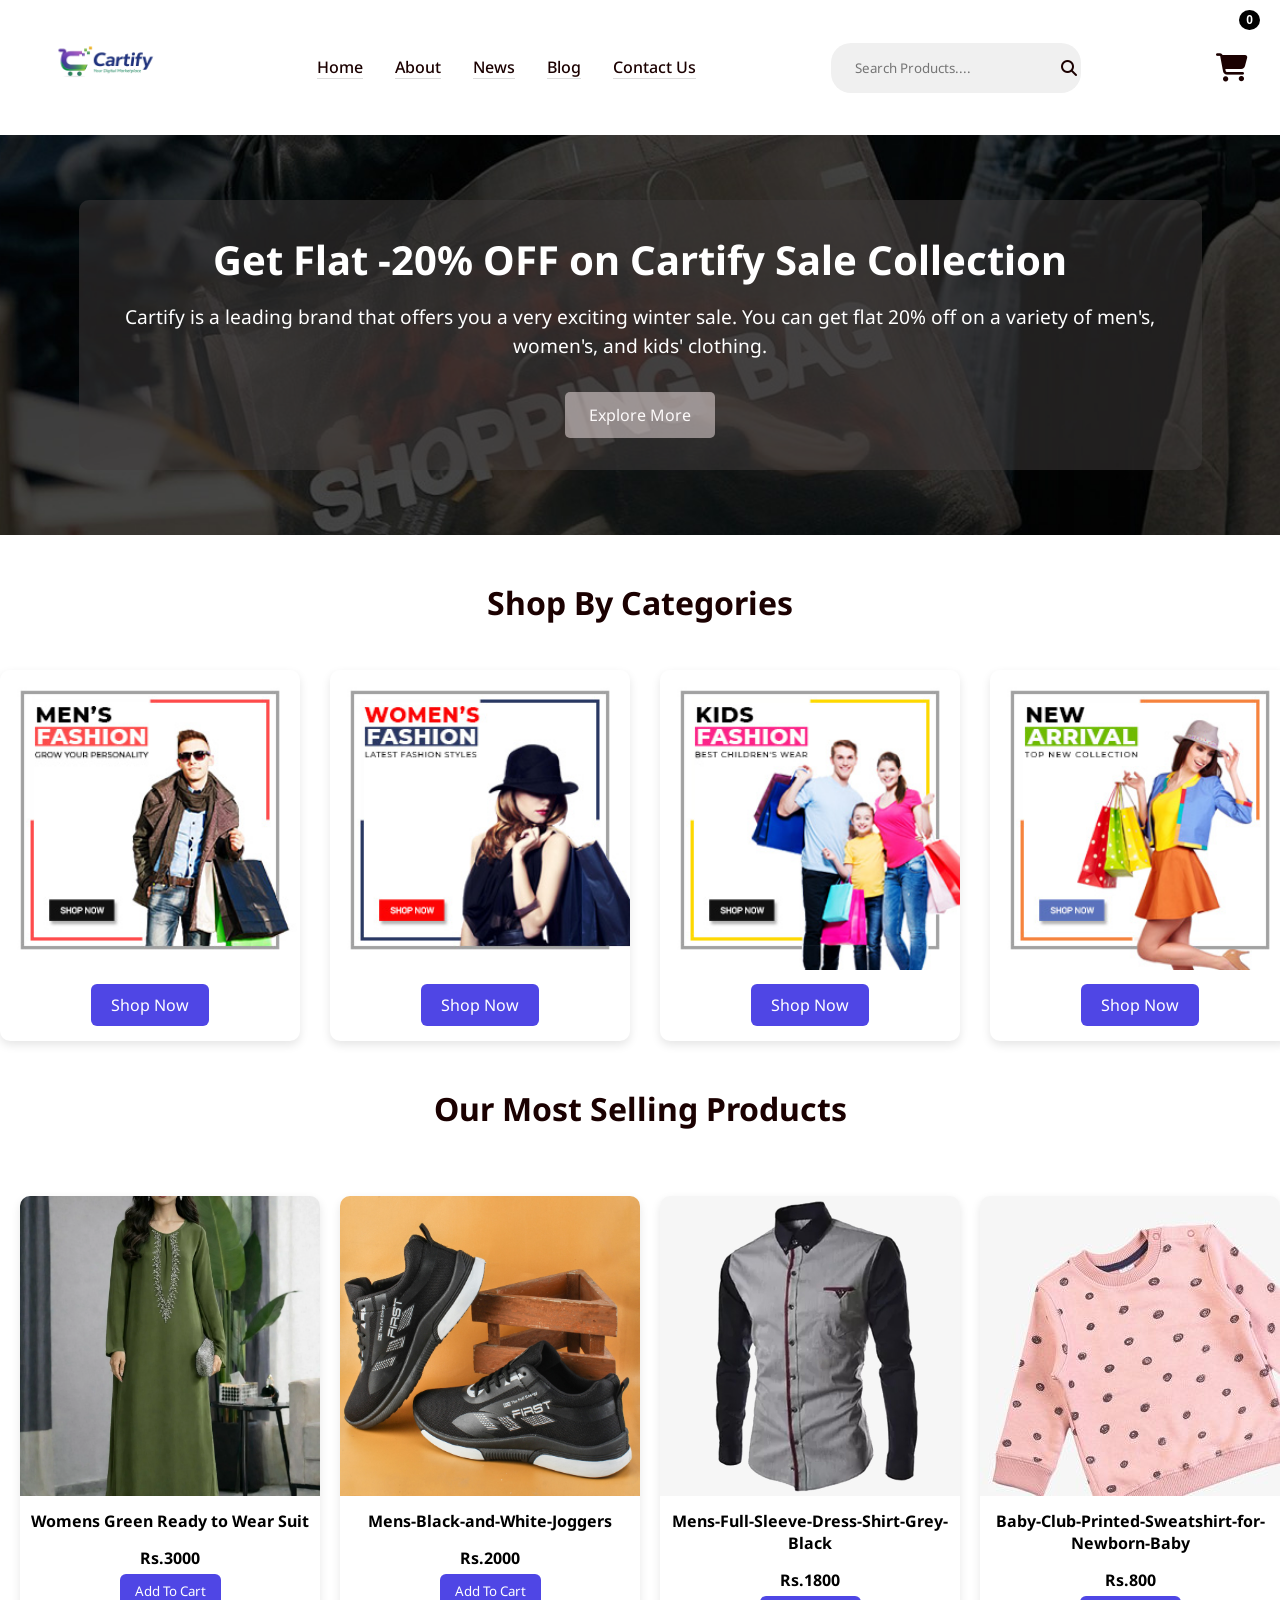
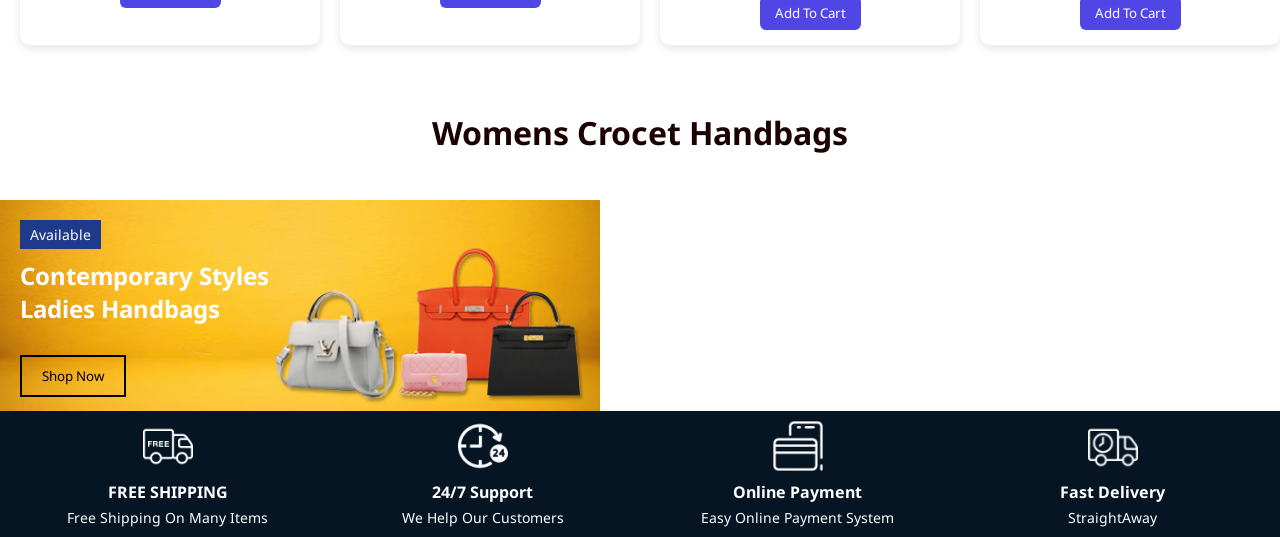
==== index.html @ 384e629f "old Html Css Js pratice web" ====
<!DOCTYPE html>
<html lang="en">

<head>
    <meta charset="UTF-8">
    <meta name="viewport" content="width=device-width, initial-scale=1.0">
    <link rel="stylesheet" href="style.css">
    <link rel="stylesheet" href="https://cdnjs.cloudflare.com/ajax/libs/font-awesome/6.4.0/css/all.min.css">
    <link
        href="https://fonts.googleapis.com/css2?family=Montserrat:ital,wght@0,100..900;1,100..900&family=Noto+Sans:ital,wght@0,100..900;1,100..900&display=swap"
        rel="stylesheet">
    <title>Cartify–Your Digital Marketplace</title>
</head>

<body>
    <header class="nav-bar">
        <nav class="logo">
            <a href="index.html"> <img src="/logo and tools/logo.png" alt="Cartify-Logo"></a>

        </nav>
        <nav class="nav-list">
            <ul>
                <li><a href="index.html">Home</a></li>
                <li><a href="#">About</a></li>
                <li><a href="#">News</a></li>
                <li><a href="#">Blog</a></li>
                <li><a href="#">Contact Us</a></li>
            </ul>
        </nav>
        <div class="search-bar">
            <input type="text" placeholder="Search Products....">
            <i class="fa-solid fa-magnifying-glass"></i>
        </div>
        <div class="cart">
            <i class="fas fa-shopping-cart cart-icon"></i>
            <span id="cart-count">0</span>
        </div>
    </header>
    <div class="left">
        <h1>Shop By Category</h1>
        <nav class="nav-left">
            <ul>
                <li> <a href="mens.html">Mens Fashion</a></li>
                <li><a href="womens.html">Womens Fashion</a></li>
                <li><a href="kids.html">Kids Fashion</a></li>
                <li><a href="arrival.html">New Arrivals</a></li>
                <li><a href="bags.html">Womens Bags</a></li>
            </ul>
            <button>Explore More</button>
        </nav>
    </div>
    <div class="right">
        <div class="close-btn">
            <i class="fa-solid fa-xmark fa-2xl"></i>
        </div>
        <h1>Your Cart</h1>
        <section class="a" style="display: none;">
            <p>Your cart is currently empty</p>
       <p>Before proceed to checkout you must add some products to your shopping cart.</p> 
        <p>You will find a lot of interesting products on our "Shop" page.</p>
        <button class="butn">Return to shop</button>
        </section>
        <div class="cart-content">
            <!-- <div class="cart-items">
                <div class="cart-img"><img src="/images/mans fashions/Mens-Full-Sleeve-Dress-Shirt-Grey-Black.jpg" alt=""></div>
                <div class="cartpara">Mens-Full-Sleeve-Dress-Shirt-Grey-Black</div>
                <p class="cart-price">Rs.1500</p>
                  <div class="cart-quantity">
                    <button class="decrement">-</button>
                    <span class="quantity">1</span>
                    <button class="increment">+</button>
                    <button class="delete-butn"><i class="fa-solid fa-trash"></i></button>
                  </div>
                </div> -->
        </div>
        <section class="b">
            <div class="cart-total">
                Total: Rs.<span id="total-price">0</span>
            </div>
    
            <button class="butn">Buy now</button>
            <button class="butn">Checkout</button>
        </section>
    </div>
    <div class="main-header">
        <div class="content">
            <h1 class="heading1">Get Flat -20% OFF on Cartify Sale Collection</h1>
            <p class="para1">Cartify is a leading brand that offers you a very exciting winter sale. You can get flat
                20% off on a variety of men's, women's, and kids' clothing.
            </p>
            <button class="button1">Explore More</button>
        </div>
    </div>
    <div class="sec-header">
        <h1 class="heading2">Shop By Categories</h1>
    </div>
    <div class="main-cards">

        <a href="mens.html" class="card">
            <img src="/images/mans fashions/mens-fashion-shopping-online.jpg">
            <button class="shop-btn">Shop Now</button>
        </a>

        <a href="womens.html" class="card">
            <img src="/images/womens fashion/womens-fashion-shopping.jpg">
            <button class="shop-btn">Shop Now</button>
        </a>

        <a href="kids.html" class="card">
            <img src="/images/kids fashion/Kids-Fashion-shopping.jpg">
            <button class="shop-btn">Shop Now</button>
        </a>

        <a href="new.html" class="card">
            <img src="/images/womens fashion/New-arrivals-shopping.jpg">
            <button class="shop-btn">Shop Now</button>
        </a>

    </div>

    <h1 class="heading2">Our Most Selling Products</h1>
    <div class="slide">
        <div class="card">
            <img src="/images/womens fashion/507_2.webp" alt="">
            <h3>Womens Green Ready to Wear Suit</h3>
            <p class="price">Rs.3000</p>
            <button class="addcart">Add To Cart</button>
        </div>
        <div class="card">
            <img src="/images/mans shoes/pexels-alokkd1-19577862.jpg" alt="">
            <h3>Mens-Black-and-White-Joggers</h3>
            <p class="price">Rs.2000</p>
            <button class="addcart">Add To Cart</button>
        </div>
        <div class="card">
            <img src="/images/mans fashions/Mens-Full-Sleeve-Dress-Shirt-Grey-Black.jpg" alt="">
            <h3>Mens-Full-Sleeve-Dress-Shirt-Grey-Black</h3>
            <p class="price">Rs.1800</p>
            <button class="addcart">Add To Cart</button>
        </div>
        <div class="card">
            <img src="/images/kids fashion/Baby-Club-Printed-Sweatshirt-for-Newborn-Baby-2-300x300.jpg" alt="">
            <h3>Baby-Club-Printed-Sweatshirt-for-Newborn-Baby</h3>
            <p class="price">Rs.800</p>
            <button class="addcart">Add To Cart</button>
        </div>
    </div>
    <h1 class="heading2">Womens Crocet Handbags</h1>
    <div class="banner">
        <img src="/images/womens fashion/bags/Womens-handbags.jpg" class="banner-img">
        <div class="banner-content"> <span class="avail">Available</span>
            <h2 class="content2">Contemporary Styles <br>Ladies Handbags</h2>
            <button class="bag-btn"><a href="bags.html" style="text-decoration: none; color: #000;">Shop
                    Now</a></button>
        </div>
    </div>
    <footer class="footerh">
        <div class="foot">
            <img src="/logo and tools/Free-shipping-Available-50x50.png" alt="">
            <h4 class="footh">FREE SHIPPING</h4>
            <p class="footp">Free Shipping On Many Items</p>
        </div>
        <div class="foot">
            <img src="/logo and tools/24x7-1-50x50.png" alt="">
            <h4 class="footh">24/7 Support</h4>
            <p class="footp">We Help Our Customers</p>
        </div>
        <div class="foot">
            <img src="/logo and tools/Online-payment-50x50.png" alt="">
            <h4 class="footh">Online Payment</h4>
            <p class="footp">Easy Online Payment System</p>
        </div>
        <div class="foot">
            <img src="/logo and tools/Fast-Delivery-55x55.png" alt="">
            <h4 class="footh">Fast Delivery</h4>
            <p class="footp">StraightAway</p>
        </div>
    </footer>
    <script src="/script.js" defer></script>
</body>

</html>
---- style.css ----
* {
    margin: 0;
    padding: 0;
    box-sizing: border-box;
}

body {
    background-color: #FFFFFF;
    font-family: Arial, sans-serif;
}

.nav-bar {
    display: flex;
    width: 100%;
    height: 15vh;
    justify-content: space-between;
    align-items: center;
    padding: 1rem 2rem;
    background-color: #ffffff;
    color: #1b0101;
    box-shadow: 0 2px 4px rgba(0, 0, 0, 0.1);
}

.nav-list {
    display: flex;
    justify-content: center;
    align-items: center;
}

.nav-list ul {
    display: flex;
    list-style: none;
    gap: 2rem;
}

.nav-list ul li {
    border-bottom: 1px solid #ddd;
    position: relative;
}

.nav-list ul li a {
    text-decoration: none;
     font-family: "Noto Sans", sans-serif;
    color: #1b0101;
    font-weight: 500;
    transition: color 0.3s ease;
}

.nav-list ul li a:hover {
    color: #FBBF24;
}

.logo img {
    cursor: pointer;
    max-width: 500px;
    height: 100px;
}

.search-bar {
    display: flex;
    align-items: center;
    background-color: #f0f0f0;
    border-radius: 20px;
    padding: 0.5rem 1rem;
    width: 250px;
}

.search-bar input {
    border: none;
     font-family: "Noto Sans", sans-serif;
    outline: none;
    background: transparent;
    flex: 1;
    padding: 0.5rem;
}

.search-bar i {
    color: #1b0101;
    cursor: pointer;
}

.left {
    display: flex;
    flex-direction: column;
    justify-content: flex-start;
    align-items: center;
    width: 250px;
    height: calc(100vh - 80px);
    position: absolute;
    top: 90px;
    left: -250px;
    padding: 20px;
    z-index: 1;
    background-color: white;
}

.left.active {
    left: 0;
}

.left h1 {
    margin-bottom: 20px;
    font-size: 22px;
    text-align: center;
     font-family: "Noto Sans", sans-serif;
}

.nav-left ul {
    list-style: none;
    width: 100%;
}

.nav-left ul li {
    padding: 12px;
    width: 100%;
    text-align: center;
    border-bottom: 1px solid #ddd;
    cursor: pointer;
    transition: 0.3s;
}
.nav-left ul li a{
     font-family: "Noto Sans", sans-serif;
    text-decoration: none;
     color: black;
}
.nav-left ul li a:hover{
    text-decoration: underline;
     color: white;
}

.nav-left ul li:hover {
    background-color: #10B981;
    color: white;
}

.nav-left button {
    margin-top: 20px;
    width: 100%;
    padding: 10px;
    border: none;
    border-radius: 5px;
 background-color: #10B981;
    color: black;
    cursor: pointer;
    transition: 0.3s;
}

.nav-left button:hover {
   color: #10B981;
   color: white;
}

.right {
    display: flex;
    flex-direction: column;
    justify-content: flex-start;
    align-items: center;
    width: 30%;
    height: 100vh;
    position: fixed;
     transform: translateX(100%);
    top: 90px;
    right: 0px;
    padding: 20px;
    z-index: 1;
    border-radius: 10px;
    background-color: white;
    transition: transform 0.3s ease;
     font-family: "Noto Sans", sans-serif;
}

.right.active {
   transform: translateX(0);
}

.right h1 {
    margin-bottom: 15px;
    text-align: center;
}

.close-btn {
    position: absolute;
    left: 25px;
    top: 30px;
    float: right;
    cursor: pointer;

}

.right p {
    margin-bottom: 12px;
    text-align: center;
    line-height: 1.4;
}
.butn {
    width: 100%;
    padding: 10px;
    margin-top: 10px;
    border: none;
    border-radius: 5px;
    cursor: pointer;
    background-color: #061524;
    color: white;
    transition: 0.3s;
     font-family: "Noto Sans", sans-serif;
}


.cart {
    display: flex;
    justify-content: center;
    align-items: center;
    cursor: pointer;
    transition: color 0.3s ease;
}
.cart-icon {
    font-size: 1.5rem;
    color: #1b0101;
}

.cart:hover .cart-icon {
    color: #10B981;
}
.cart-icon{
    position: relative;
    font-size: 28px;
    cursor: pointer;
}

#cart-count{
    position: absolute;
    top: 10px;
    right: 20px;
    background-color: black;
    color: white;
    font-size: 12px;
    font-weight: bold;
    padding: 3px 7px;
    border-radius: 50%;
    min-width: 18px;
    text-align: center;
}

.cart:hover #cart-count{
    background-color: #10B981;
}
#cart-count.active{
    background-color: #10B981;
}

.cart-items {
    display: flex;
    align-items: center;
    gap: 10px;
    margin-bottom: 15px;
    border-bottom: 1px solid #ddd;
    padding-bottom: 10px;
}
.cart-total {
    
    font-size: 14px;
    font-weight: bold;
    color: #111;
    background-color: #f1f1f1;
    box-shadow: 0 2px 6px rgba(0,0,0,0.2);
    padding: 8px 12px;
    border-radius: 6px;
    align-self: flex-end;
    margin-top: 10px;
    margin-bottom: 5px;
}

.cart-img img {
    width: 60px;
    height: 60px;
    object-fit: cover;
}

.cartpara {
    flex: 1;
    font-size: 14px;
}

.cart-price {
    font-weight: bold;
    margin: 5px 0;
}

.cart-quantity {
    display: flex;
    align-items: center;
    gap: 5px;
}

.cart-quantity button {
    padding: 3px 8px;
    cursor: pointer;
}

.quantity {
    min-width: 20px;
    text-align: center;
}


.butn {
    width: 100%;
    padding: 10px;
    margin-top: 10px;
    cursor: pointer;
}

.main-header {
    background-image: url(/Background/shopier-abt.jpg);
    background-size: cover;
    background-position: center;
    background-repeat: no-repeat;
    width: 100%;
    height: 400px;
    display: flex;
    justify-content: center;
    align-items: center;
    position: relative;
}

.content {
    display: flex;
    flex-direction: column;
    justify-content: center;
    align-items: center;
    text-align: center;
    padding: 2rem;
    background-color: rgb(64 61 61 / 50%);
    border-radius: 10px;
    max-width: 1123px;
}

.heading1 {
    color: #FFFFFF;
     font-family: "Noto Sans", sans-serif;
    font-size: 2.5rem;
    margin-bottom: 1rem;
}

.para1 {
    color: #FFFFFF;
     font-family: "Noto Sans", sans-serif;
    font-size: 1.2rem;
    margin-bottom: 2rem;
    line-height: 1.5;
}

.button1 {
    background-color: rgba(248, 233, 233, 0.5);
    color: #fcf9f9;
     font-family: "Noto Sans", sans-serif;
    border: none;
    padding: 0.75rem 1.5rem;
    font-size: 1rem;
    border-radius: 5px;
    cursor: pointer;
    transition: background-color 0.3s ease;
}

.button1:hover {
    background-color: #10B981;
}

.heading2 {
    display: flex;
     font-family: "Noto Sans", sans-serif;
    justify-content: center;
    background-color: #ffffff;
    color: #1b0101;
    align-items: center;
    height: 15vh;
    text-align: center;
}
.main-cards {
    display: grid;
    grid-template-columns: repeat(4, 1fr);
    gap: 30px;
    width: 100%;
}
.mens-front{
    background-image: url(/Background/Shopier-Men-Fashion-shopping-banner.jpg);
       background-size: cover;
    background-position: center;
    background-repeat: no-repeat;
    width: 100%;
    height: 400px;
     font-family: "Noto Sans", sans-serif;
}
.head{
   display: flex;
   justify-content: center;
   align-items: center;
   height: 30vh;
}
.slide{
    display: flex;
    flex-wrap: nowrap;
    gap: 20px;
    width: 100%;
    overflow: hidden;
    padding: 20px;
}
.slide2{
    display: flex;
    flex-wrap: nowrap;
    gap: 20px;
    width: 100%;
    overflow: hidden;
    padding: 20px;
}

.card{
    width: 100%;
    min-width: 300px;
    max-width: 300px;
    overflow-x: auto;
    scroll-behavior: smooth;
    background: #fff;
    border-radius: 10px;
    text-align: center;
    padding-bottom: 15px;
    box-shadow: 0 4px 10px rgba(0,0,0,0.1);
    transition: 0.3s ease;
}

.card:hover{
    transform: translateY(-5px);
}

.card img{
    width: 100%;
    height: 300px;
    object-fit: cover;
}

.card h3{
    font-size: 16px;
    padding: 10px;
     font-family: "Noto Sans", sans-serif;
}

.price{
    font-weight: bold;
    margin: 5px 0;
     font-family: "Noto Sans", sans-serif;
}
.addcart{
    background: #4F46E5;
    color: white;
    border: none;
    padding: 8px 15px;
    border-radius: 6px;
    cursor: pointer;
     font-family: "Noto Sans", sans-serif;
}
.addcart:hover{
    background: #10B981;
}


.womens-front{
    background-image: url(/Background/Shopier-womens-fashion.jpg);
       background-size: cover;
    background-position: center;
    background-repeat: no-repeat;
    width: 100%;
     font-family: "Noto Sans", sans-serif;
    height: 400px;
}
.bags-front{
    background-image: url(/Background/dummy-wood-title-1.jpg);
       background-size: cover;
    background-position: center;
    background-repeat: no-repeat;
    width: 100%;
    height: 200px;
}

.shop-btn{
    margin-top: 10px;
    padding: 10px 20px;
    border: none;
    background: #4F46E5;
     font-family: "Noto Sans", sans-serif;
    color: white;
    font-size: 16px;
    border-radius: 6px;
    cursor: pointer;
    transition: 0.3s;
}
.shop-btn:hover{
    background: #10B981;
}
.banner{
    position: relative;
    width: 600px;
     font-family: "Noto Sans", sans-serif;
}
.banner-img{
    width: 100%;
    display: block;
    cursor: pointer;
}
.banner-content{
    position: absolute;
     font-family: "Noto Sans", sans-serif;
    top: 20px;
    left: 20px;
    color: white;
}
.content2{
    color: white;
     font-family: "Noto Sans", sans-serif;
    text-decoration: none;
}
.avail{
    background: #1e3a8a;
     font-family: "Noto Sans", sans-serif;
    padding: 5px 10px;
    color: white;
    cursor: pointer;
    font-size: 14px;
    display: inline-block;
    margin-bottom: 10px;
}
.avail:hover{
    background-color: #10B981;
    color: white;
}
.bag-btn{
    margin-top: 30px;
     font-family: "Noto Sans", sans-serif;
    padding: 10px 20px;
    background: transparent;
    border: 2px solid black;
    cursor: pointer;
}
.bag-btn:hover{
    background-color: #10B981;
    color: white;
}
.nav-btn{
   height: 30px;
   width: 30px;
   cursor: pointer;
   border-radius: 20px;
}
.nav-prev{
position: absolute;
 top: 850px;
 z-index: 1;
}
.nav-next{
    position: absolute;
    top: 850px;
    right: 0;
    z-index: 1;
}
.nav-prev2{
position: absolute;
 top: 1500px;
 z-index: 1;
}
.nav-next2{
    position: absolute;
    top: 1500px;
    right: 0;
    z-index: 1;
}
.footerh {
    display: flex;
     font-family: "Noto Sans", sans-serif;
    justify-content: space-between;
    align-items: center;
    background-color: #061524;
    padding: 10px 10px;
    flex-wrap: wrap;
}

.foot {
    flex: 1;
    text-align: center; 
}

.foot img {
    width: 50px;
}

.footh {
    font-size: 16px;
    font-weight: bold;
    margin: 5px 0;
    color: #fff;
}

.footp {
    font-size: 14px;
    color: #fff;
    margin: 0;
}
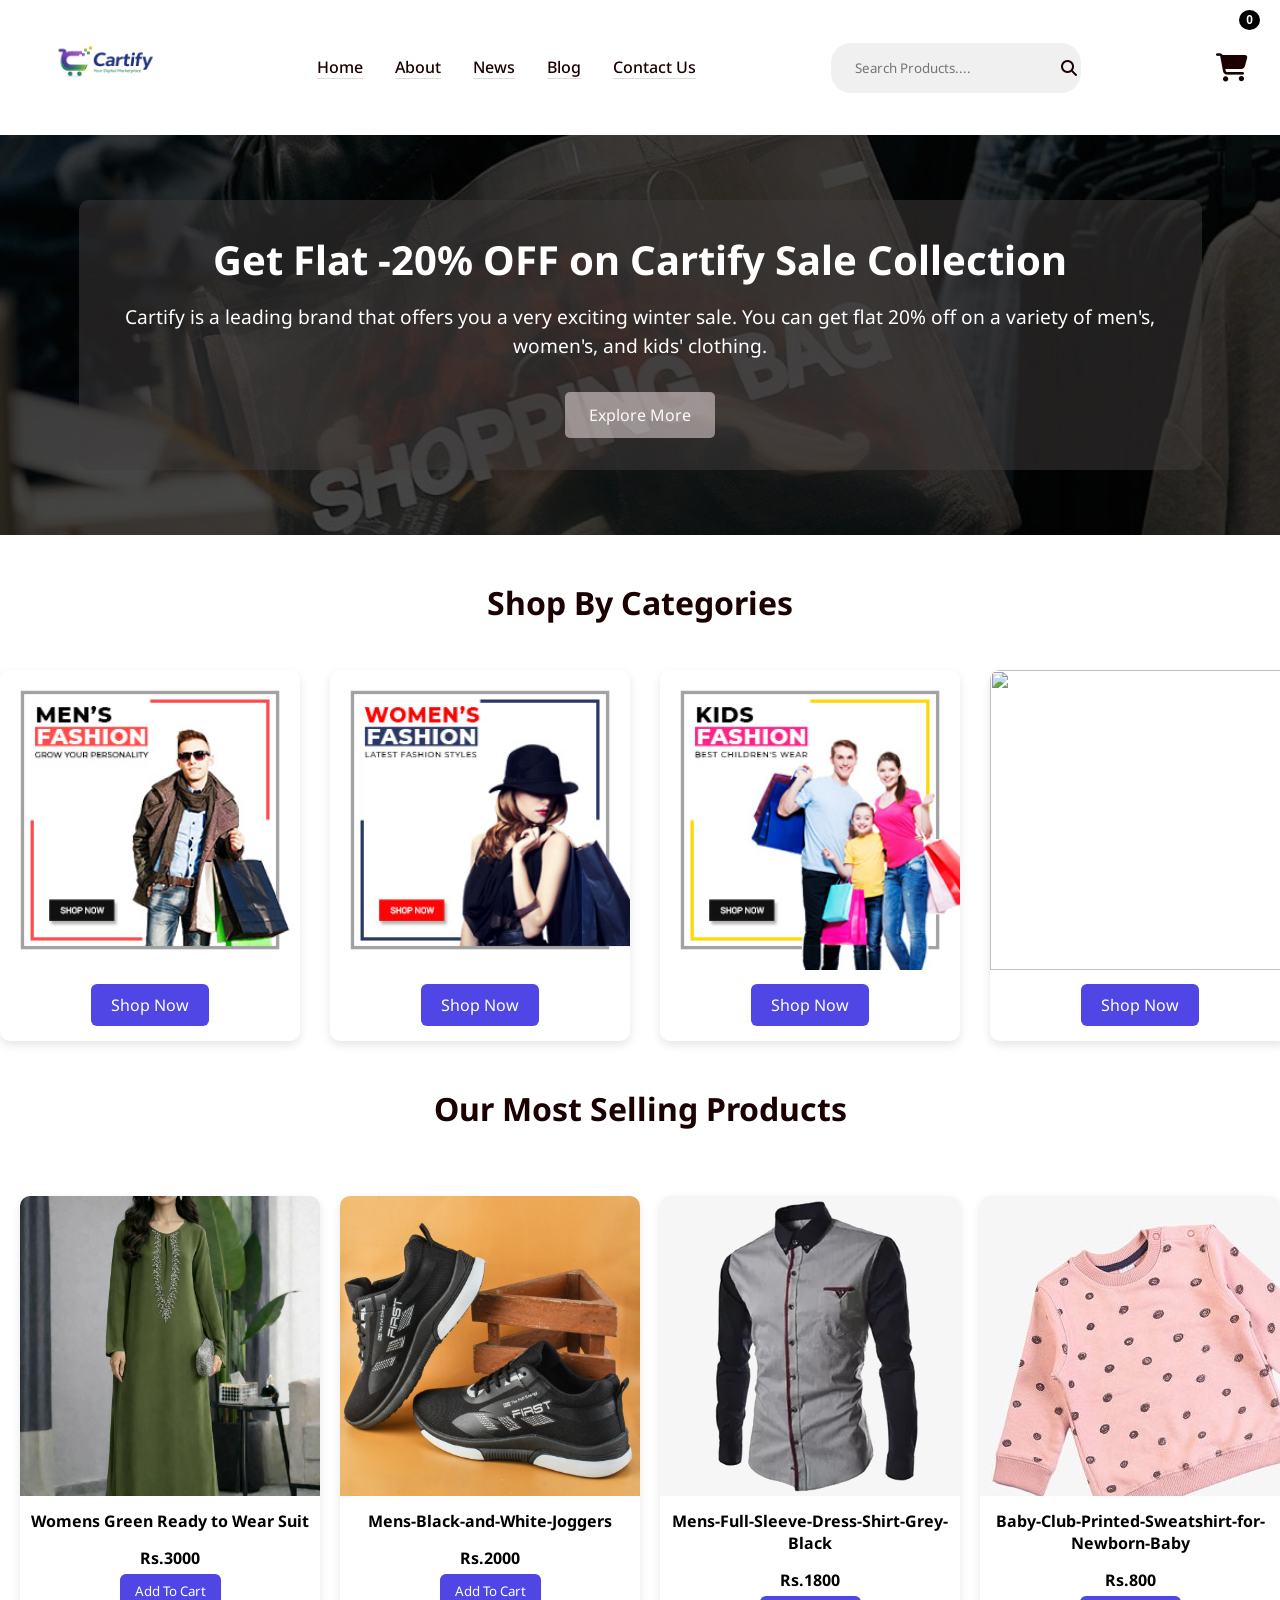
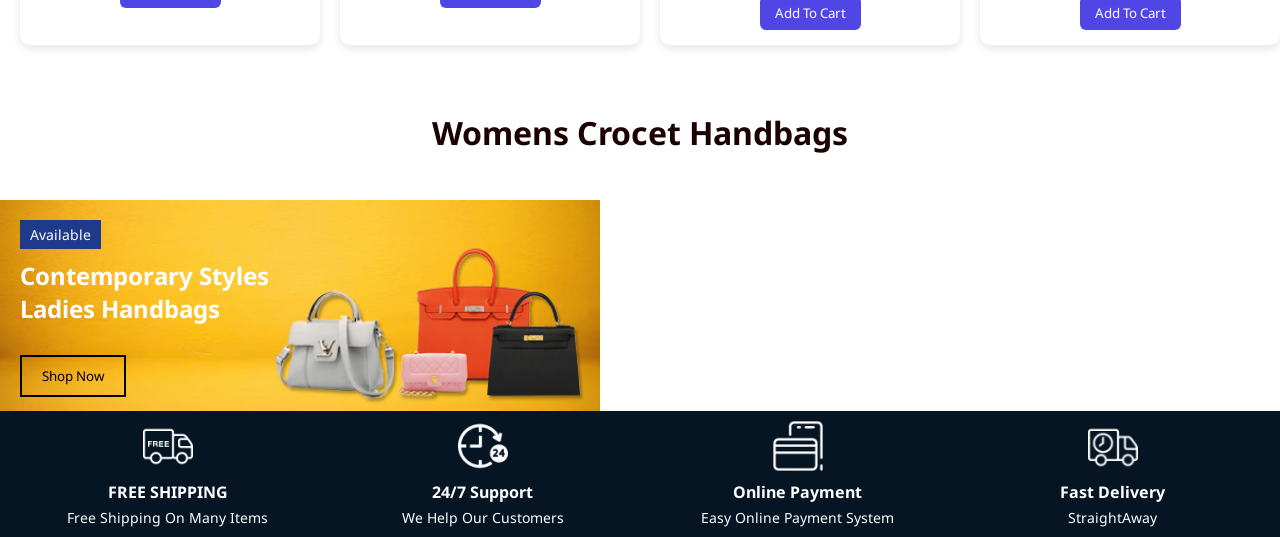
==== commit 35f865bb: "changing classes" ====
--- a/index.html
+++ b/index.html
@@ -40,11 +40,11 @@
         <h1>Shop By Category</h1>
         <nav class="nav-left">
             <ul>
-                <li> <a href="mens.html">Mens Fashion</a></li>
-                <li><a href="womens.html">Womens Fashion</a></li>
-                <li><a href="kids.html">Kids Fashion</a></li>
-                <li><a href="arrival.html">New Arrivals</a></li>
-                <li><a href="bags.html">Womens Bags</a></li>
+                <li> <a href="mens.html">Mens-Fashion</a></li>
+                <li><a href="womens.html">Womens-Fashion</a></li>
+                <li><a href="kids.html">Kids-Fashion</a></li>
+                <li><a href="arrival.html">New-Arrivals</a></li>
+                <li><a href="bags.html">Womens-Bags</a></li>
             </ul>
             <button>Explore More</button>
         </nav>
@@ -97,7 +97,7 @@
     <div class="main-cards">
 
         <a href="mens.html" class="card">
-            <img src="/images/mans fashions/mens-fashion-shopping-online.jpg">
+            <img src="/images/mans-fashions/mens-fashion-shopping-online.jpg">
             <button class="shop-btn">Shop Now</button>
         </a>
 
@@ -107,12 +107,12 @@
         </a>
 
         <a href="kids.html" class="card">
-            <img src="/images/kids fashion/Kids-Fashion-shopping.jpg">
+            <img src="/images/kids-fashion/Kids-Fashion-shopping.jpg">
             <button class="shop-btn">Shop Now</button>
         </a>
 
         <a href="new.html" class="card">
-            <img src="/images/womens fashion/New-arrivals-shopping.jpg">
+            <img src="/images/womens-fashion/New-arrivals-shopping.jpg">
             <button class="shop-btn">Shop Now</button>
         </a>
 
@@ -127,19 +127,19 @@
             <button class="addcart">Add To Cart</button>
         </div>
         <div class="card">
-            <img src="/images/mans shoes/pexels-alokkd1-19577862.jpg" alt="">
+            <img src="/images/mans-shoes/pexels-alokkd1-19577862.jpg" alt="">
             <h3>Mens-Black-and-White-Joggers</h3>
             <p class="price">Rs.2000</p>
             <button class="addcart">Add To Cart</button>
         </div>
         <div class="card">
-            <img src="/images/mans fashions/Mens-Full-Sleeve-Dress-Shirt-Grey-Black.jpg" alt="">
+            <img src="/images/mans-fashions/Mens-Full-Sleeve-Dress-Shirt-Grey-Black.jpg" alt="">
             <h3>Mens-Full-Sleeve-Dress-Shirt-Grey-Black</h3>
             <p class="price">Rs.1800</p>
             <button class="addcart">Add To Cart</button>
         </div>
         <div class="card">
-            <img src="/images/kids fashion/Baby-Club-Printed-Sweatshirt-for-Newborn-Baby-2-300x300.jpg" alt="">
+            <img src="/images/kids-fashion/Baby-Club-Printed-Sweatshirt-for-Newborn-Baby-2-300x300.jpg" alt="">
             <h3>Baby-Club-Printed-Sweatshirt-for-Newborn-Baby</h3>
             <p class="price">Rs.800</p>
             <button class="addcart">Add To Cart</button>
@@ -156,22 +156,22 @@
     </div>
     <footer class="footerh">
         <div class="foot">
-            <img src="/logo and tools/Free-shipping-Available-50x50.png" alt="">
+            <img src="/logo-and-tools/Free-shipping-Available-50x50.png" alt="">
             <h4 class="footh">FREE SHIPPING</h4>
             <p class="footp">Free Shipping On Many Items</p>
         </div>
         <div class="foot">
-            <img src="/logo and tools/24x7-1-50x50.png" alt="">
+            <img src="/logo-and-tools/24x7-1-50x50.png" alt="">
             <h4 class="footh">24/7 Support</h4>
             <p class="footp">We Help Our Customers</p>
         </div>
         <div class="foot">
-            <img src="/logo and tools/Online-payment-50x50.png" alt="">
+            <img src="/logo-and-tools/Online-payment-50x50.png" alt="">
             <h4 class="footh">Online Payment</h4>
             <p class="footp">Easy Online Payment System</p>
         </div>
         <div class="foot">
-            <img src="/logo and tools/Fast-Delivery-55x55.png" alt="">
+            <img src="/logo-and-tools/Fast-Delivery-55x55.png" alt="">
             <h4 class="footh">Fast Delivery</h4>
             <p class="footp">StraightAway</p>
         </div>
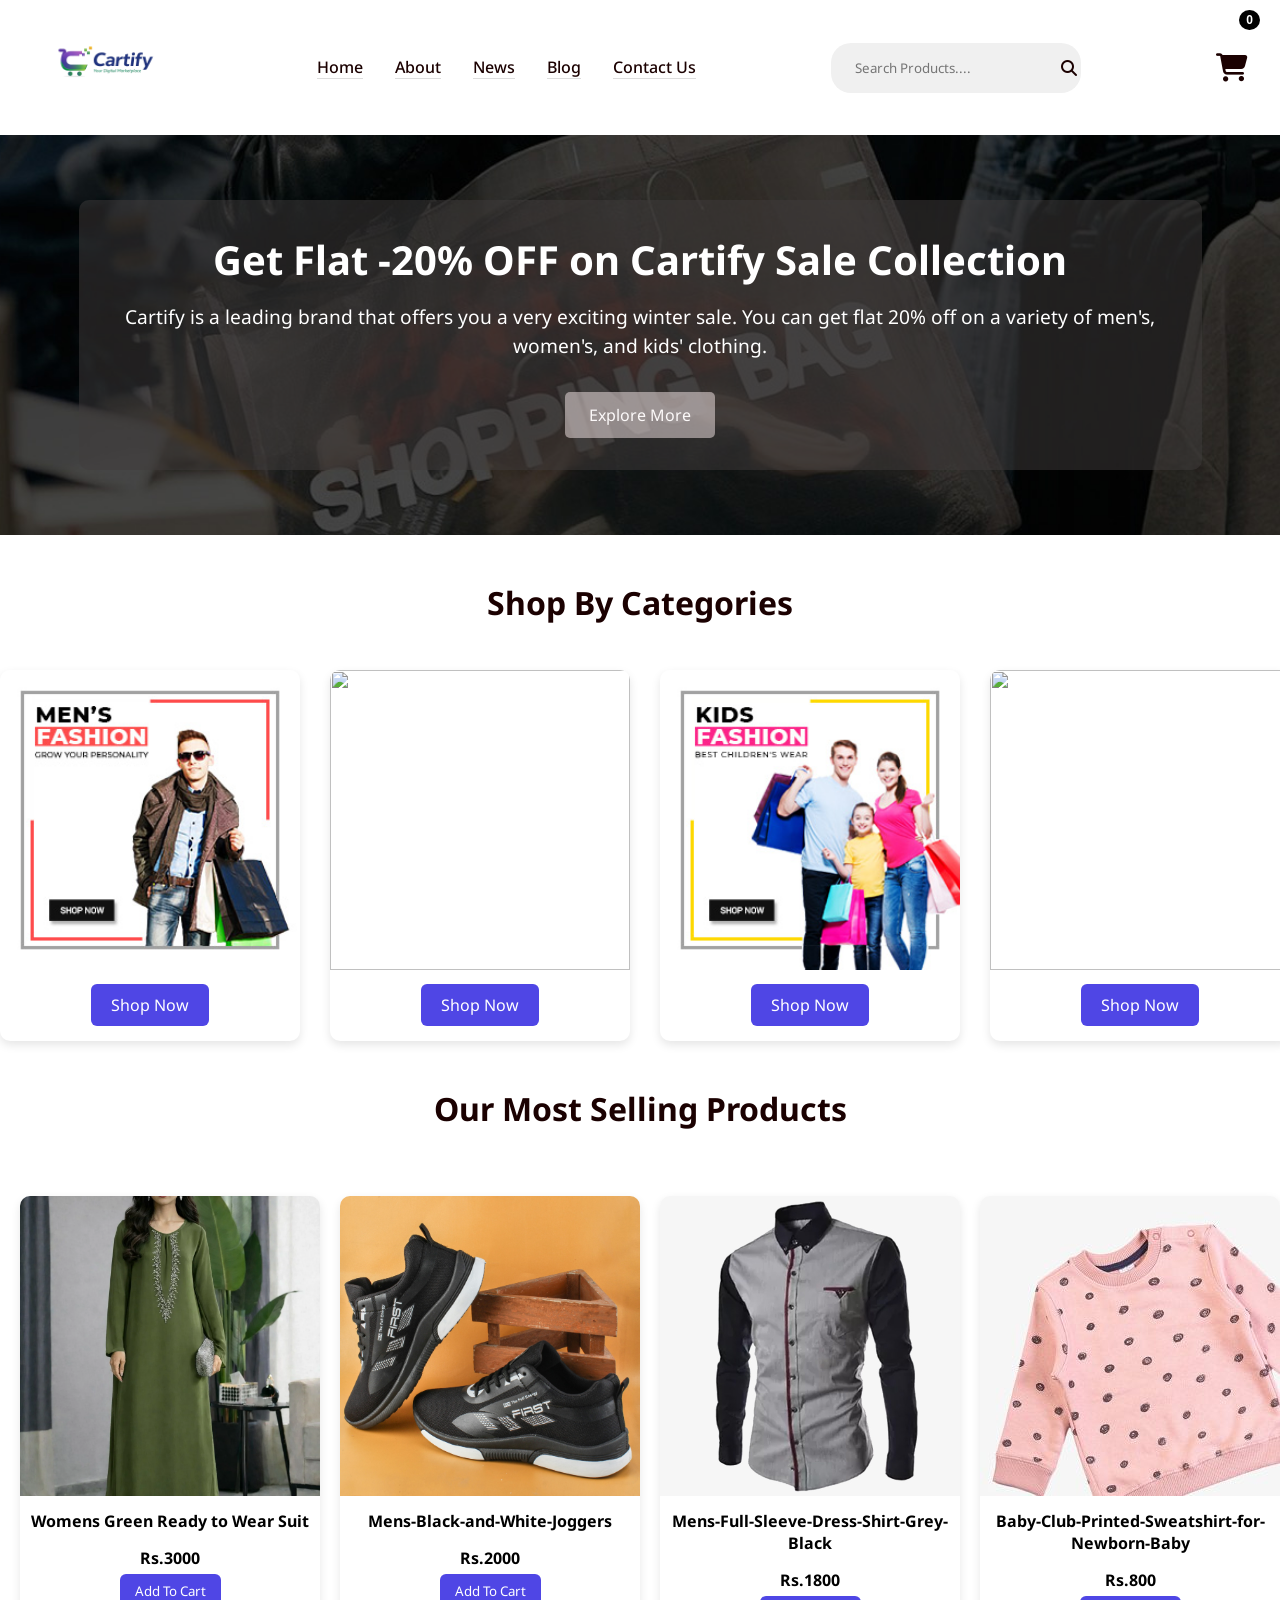
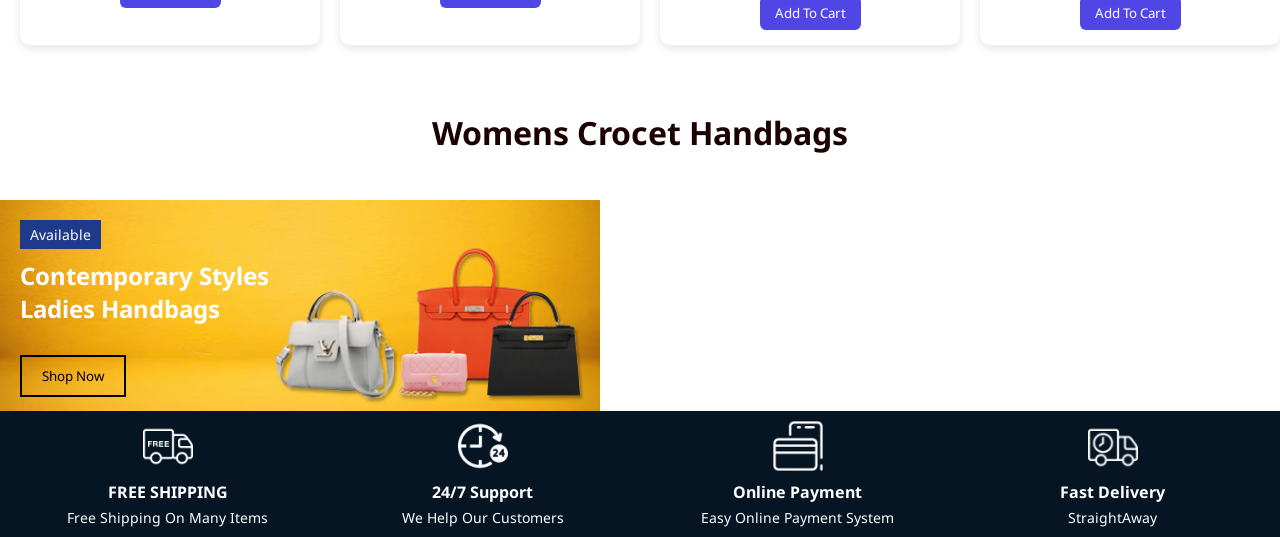
==== commit ef35923a: "fixed paths (removed leading slash)" ====
--- a/index.html
+++ b/index.html
@@ -15,7 +15,7 @@
 <body>
     <header class="nav-bar">
         <nav class="logo">
-            <a href="index.html"> <img src="/logo and tools/logo.png" alt="Cartify-Logo"></a>
+            <a href="index.html"> <img src="logo-and-tools/logo.png" alt="Cartify-Logo"></a>
 
         </nav>
         <nav class="nav-list">
@@ -97,22 +97,22 @@
     <div class="main-cards">
 
         <a href="mens.html" class="card">
-            <img src="/images/mans-fashions/mens-fashion-shopping-online.jpg">
+            <img src="images/mans-fashions/mens-fashion-shopping-online.jpg">
             <button class="shop-btn">Shop Now</button>
         </a>
 
         <a href="womens.html" class="card">
-            <img src="/images/womens fashion/womens-fashion-shopping.jpg">
+            <img src="images/womens-fashion/womens-fashion-shopping.jpg">
             <button class="shop-btn">Shop Now</button>
         </a>
 
         <a href="kids.html" class="card">
-            <img src="/images/kids-fashion/Kids-Fashion-shopping.jpg">
+            <img src="images/kids-fashion/Kids-Fashion-shopping.jpg">
             <button class="shop-btn">Shop Now</button>
         </a>
 
         <a href="new.html" class="card">
-            <img src="/images/womens-fashion/New-arrivals-shopping.jpg">
+            <img src="images/womens-fashion/New-arrivals-shopping.jpg">
             <button class="shop-btn">Shop Now</button>
         </a>
 
@@ -121,25 +121,25 @@
     <h1 class="heading2">Our Most Selling Products</h1>
     <div class="slide">
         <div class="card">
-            <img src="/images/womens fashion/507_2.webp" alt="">
+            <img src="images/womens fashion/507_2.webp" alt="">
             <h3>Womens Green Ready to Wear Suit</h3>
             <p class="price">Rs.3000</p>
             <button class="addcart">Add To Cart</button>
         </div>
         <div class="card">
-            <img src="/images/mans-shoes/pexels-alokkd1-19577862.jpg" alt="">
+            <img src="images/mans-shoes/pexels-alokkd1-19577862.jpg" alt="">
             <h3>Mens-Black-and-White-Joggers</h3>
             <p class="price">Rs.2000</p>
             <button class="addcart">Add To Cart</button>
         </div>
         <div class="card">
-            <img src="/images/mans-fashions/Mens-Full-Sleeve-Dress-Shirt-Grey-Black.jpg" alt="">
+            <img src="images/mans-fashions/Mens-Full-Sleeve-Dress-Shirt-Grey-Black.jpg" alt="">
             <h3>Mens-Full-Sleeve-Dress-Shirt-Grey-Black</h3>
             <p class="price">Rs.1800</p>
             <button class="addcart">Add To Cart</button>
         </div>
         <div class="card">
-            <img src="/images/kids-fashion/Baby-Club-Printed-Sweatshirt-for-Newborn-Baby-2-300x300.jpg" alt="">
+            <img src="images/kids-fashion/Baby-Club-Printed-Sweatshirt-for-Newborn-Baby-2-300x300.jpg" alt="">
             <h3>Baby-Club-Printed-Sweatshirt-for-Newborn-Baby</h3>
             <p class="price">Rs.800</p>
             <button class="addcart">Add To Cart</button>
@@ -147,7 +147,7 @@
     </div>
     <h1 class="heading2">Womens Crocet Handbags</h1>
     <div class="banner">
-        <img src="/images/womens fashion/bags/Womens-handbags.jpg" class="banner-img">
+        <img src="images/womens fashion/bags/Womens-handbags.jpg" class="banner-img">
         <div class="banner-content"> <span class="avail">Available</span>
             <h2 class="content2">Contemporary Styles <br>Ladies Handbags</h2>
             <button class="bag-btn"><a href="bags.html" style="text-decoration: none; color: #000;">Shop
@@ -156,27 +156,27 @@
     </div>
     <footer class="footerh">
         <div class="foot">
-            <img src="/logo-and-tools/Free-shipping-Available-50x50.png" alt="">
+            <img src="logo-and-tools/Free-shipping-Available-50x50.png" alt="">
             <h4 class="footh">FREE SHIPPING</h4>
             <p class="footp">Free Shipping On Many Items</p>
         </div>
         <div class="foot">
-            <img src="/logo-and-tools/24x7-1-50x50.png" alt="">
+            <img src="logo-and-tools/24x7-1-50x50.png" alt="">
             <h4 class="footh">24/7 Support</h4>
             <p class="footp">We Help Our Customers</p>
         </div>
         <div class="foot">
-            <img src="/logo-and-tools/Online-payment-50x50.png" alt="">
+            <img src="logo-and-tools/Online-payment-50x50.png" alt="">
             <h4 class="footh">Online Payment</h4>
             <p class="footp">Easy Online Payment System</p>
         </div>
         <div class="foot">
-            <img src="/logo-and-tools/Fast-Delivery-55x55.png" alt="">
+            <img src="logo-and-tools/Fast-Delivery-55x55.png" alt="">
             <h4 class="footh">Fast Delivery</h4>
             <p class="footp">StraightAway</p>
         </div>
     </footer>
-    <script src="/script.js" defer></script>
+    <script src="./script.js" defer></script>
 </body>
 
 </html>
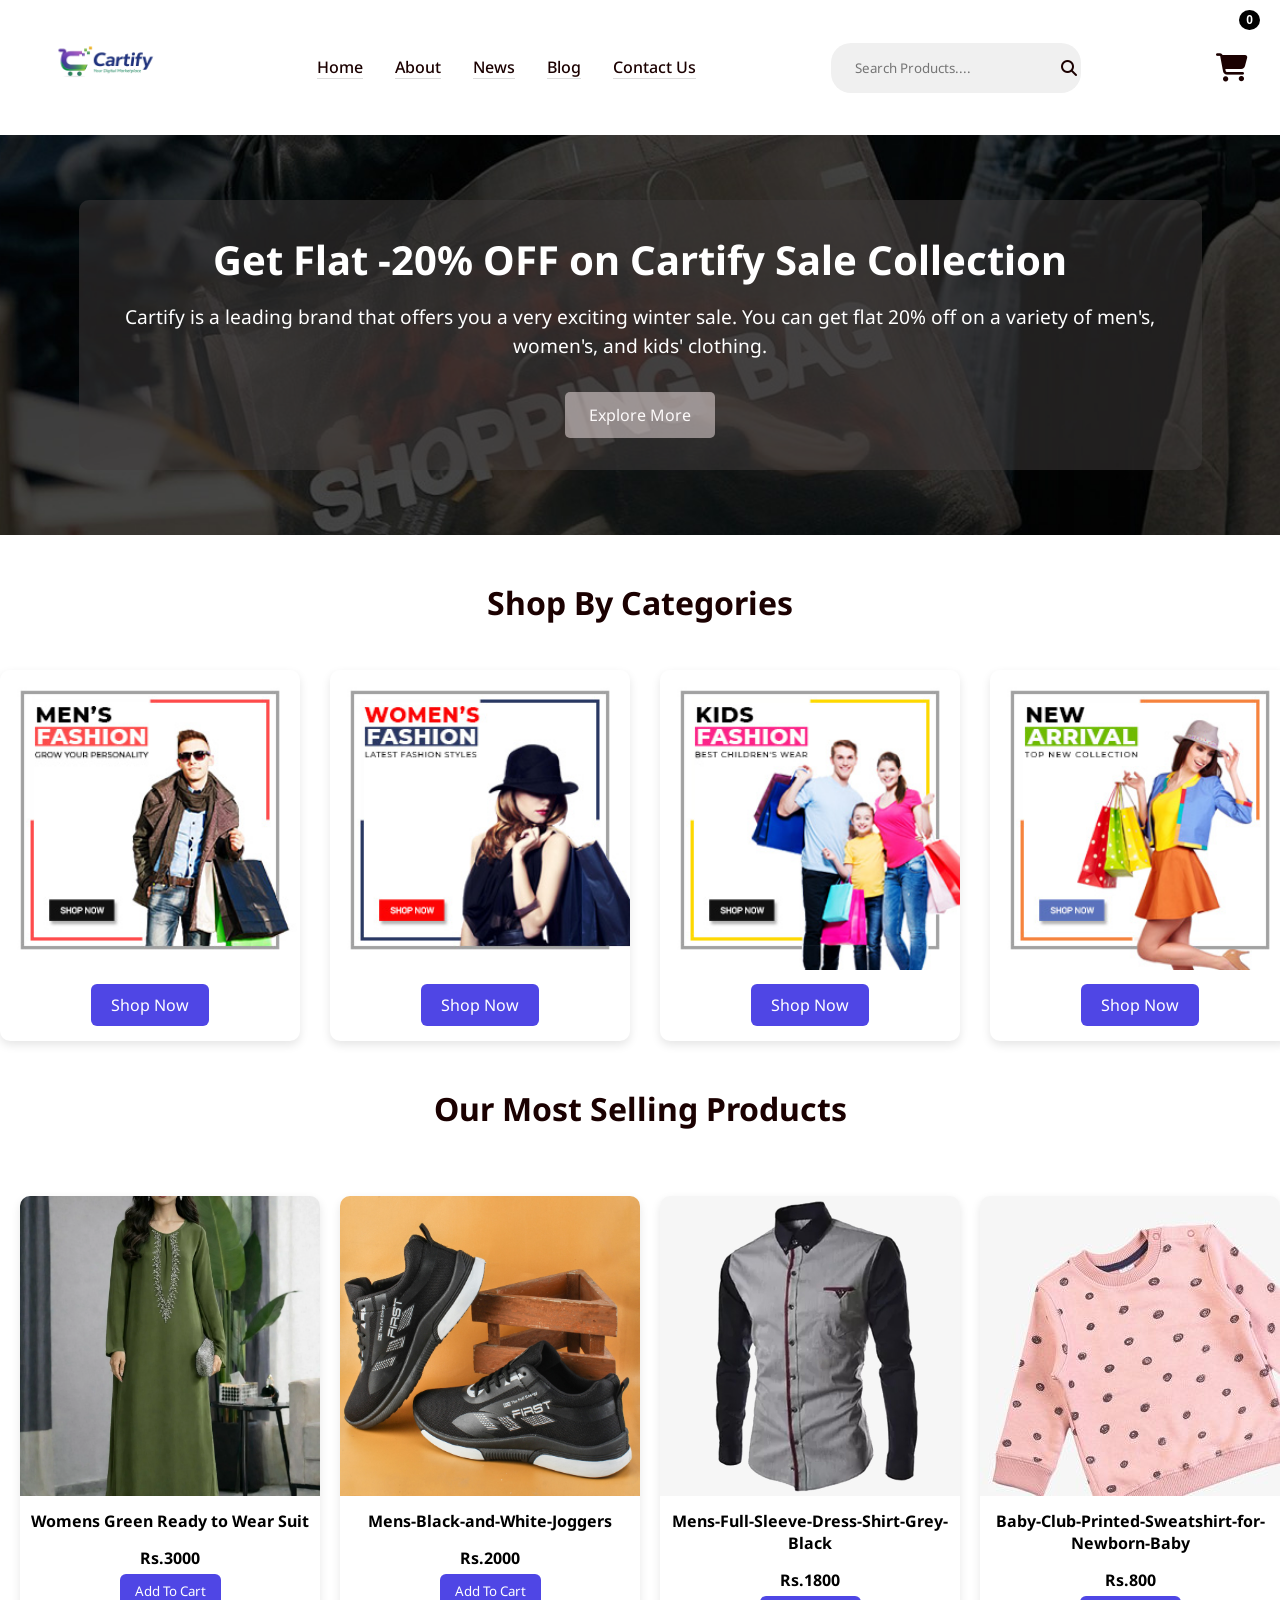
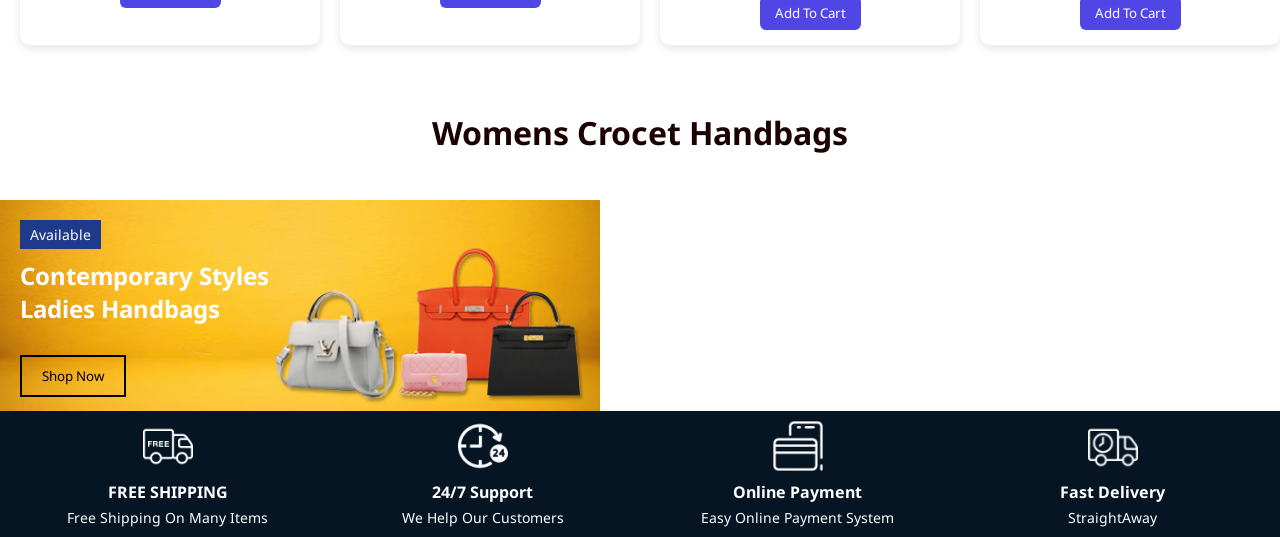
==== commit fb100c91: "fixed paths (removed leading slash)" ====
--- a/index.html
+++ b/index.html
@@ -102,7 +102,7 @@
         </a>
 
         <a href="womens.html" class="card">
-            <img src="images/womens-fashion/womens-fashion-shopping.jpg">
+            <img src="images/womens fashion/womens-fashion-shopping.jpg">
             <button class="shop-btn">Shop Now</button>
         </a>
 
@@ -112,7 +112,7 @@
         </a>
 
         <a href="new.html" class="card">
-            <img src="images/womens-fashion/New-arrivals-shopping.jpg">
+            <img src="images/womens fashion/New-arrivals-shopping.jpg">
             <button class="shop-btn">Shop Now</button>
         </a>
 
--- a/style.css
+++ b/style.css
@@ -312,7 +312,7 @@
 }
 
 .main-header {
-    background-image: url(/Background/shopier-abt.jpg);
+    background-image: url(Background/shopier-abt.jpg);
     background-size: cover;
     background-position: center;
     background-repeat: no-repeat;
